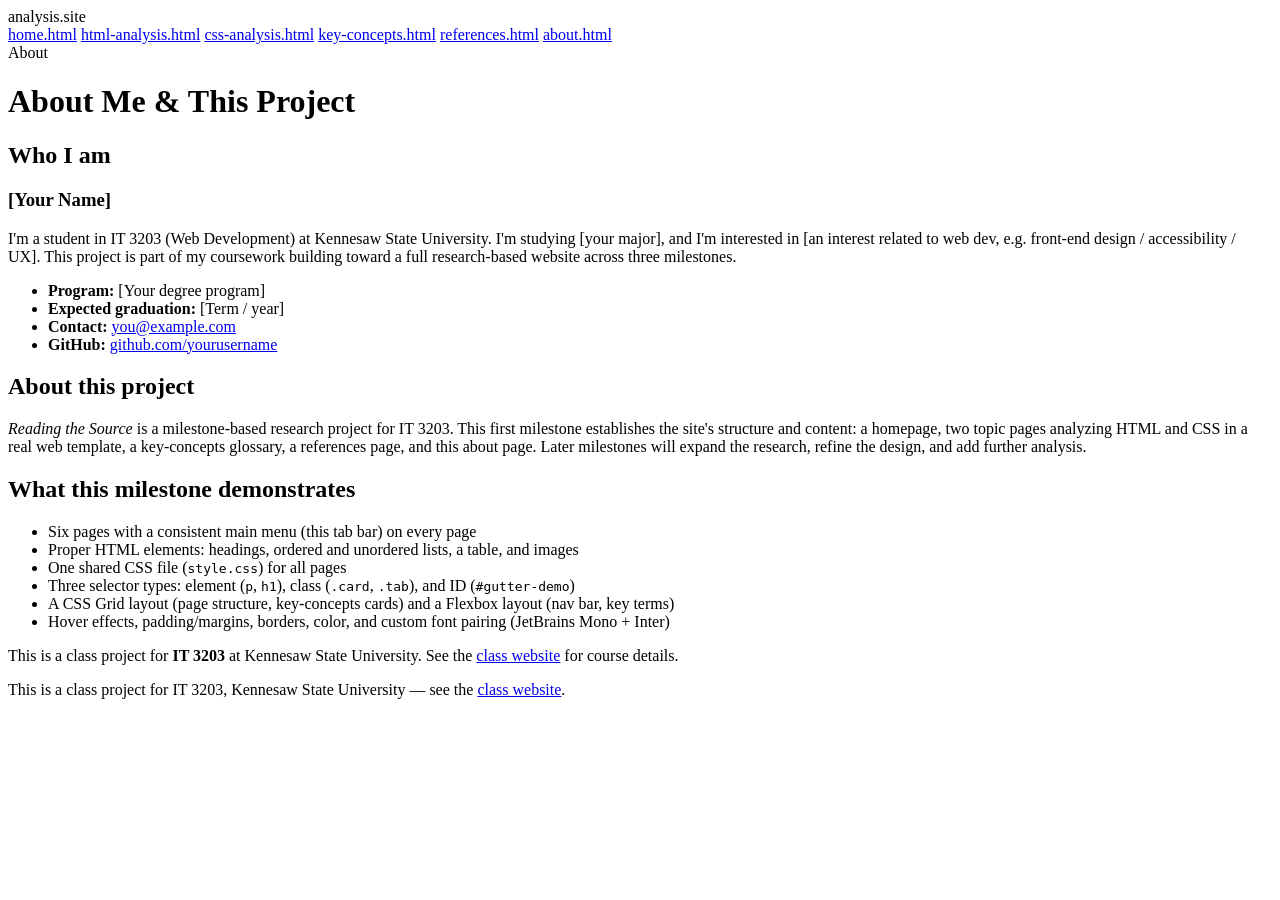
==== about.html @ 023fa659 "Initial commit" ====
<!DOCTYPE html>
<html lang="en">
<head>
  <meta charset="UTF-8">
  <meta name="viewport" content="width=device-width, initial-scale=1">
  <title>Reading the Source | About</title>
  <link rel="stylesheet" href="style.css">
  <link href="https://fonts.googleapis.com/css2?family=JetBrains+Mono:wght@400;600&amp;family=Inter:wght@400;500;600&amp;display=swap" rel="stylesheet">
</head>
<body>
<div class="page">

  <nav class="tabbar">
    <div class="brand"><span class="dot"></span> analysis.site</div>
    <a class="tab" href="index.html">home.html</a>
    <a class="tab" href="html-analysis.html">html-analysis.html</a>
    <a class="tab" href="css-analysis.html">css-analysis.html</a>
    <a class="tab" href="key-concepts.html">key-concepts.html</a>
    <a class="tab" href="references.html">references.html</a>
    <a class="tab active" href="about.html">about.html</a>
  </nav>

  <main>
    <span class="eyebrow">About</span>
    <h1>About Me &amp; This Project</h1>

    <h2>Who I am</h2>
    <div class="card">
      <h3>[Your Name]</h3>
      <p>
        I'm a student in IT 3203 (Web Development) at Kennesaw State
        University. <!-- Replace this paragraph with 2-3 sentences about
        your major, year, interests, or career goals. --> I'm studying
        [your major], and I'm interested in [an interest related to web
        dev, e.g. front-end design / accessibility / UX]. This project is
        part of my coursework building toward a full research-based
        website across three milestones.
      </p>
      <ul>
        <li><strong>Program:</strong> [Your degree program]</li>
        <li><strong>Expected graduation:</strong> [Term / year]</li>
        <li><strong>Contact:</strong> <a href="mailto:you@example.com">you@example.com</a></li>
        <li><strong>GitHub:</strong> <a href="https://github.com/yourusername" target="_blank" rel="noopener">github.com/yourusername</a></li>
      </ul>
    </div>

    <h2>About this project</h2>
    <p>
      <em>Reading the Source</em> is a milestone-based research project
      for IT 3203. This first milestone establishes the site's structure
      and content: a homepage, two topic pages analyzing HTML and CSS in
      a real web template, a key-concepts glossary, a references page,
      and this about page. Later milestones will expand the research,
      refine the design, and add further analysis.
    </p>

    <h2>What this milestone demonstrates</h2>
    <ul>
      <li>Six pages with a consistent main menu (this tab bar) on every page</li>
      <li>Proper HTML elements: headings, ordered and unordered lists, a table, and images</li>
      <li>One shared CSS file (<code>style.css</code>) for all pages</li>
      <li>Three selector types: element (<code>p</code>, <code>h1</code>), class (<code>.card</code>, <code>.tab</code>), and ID (<code>#gutter-demo</code>)</li>
      <li>A CSS Grid layout (page structure, key-concepts cards) and a Flexbox layout (nav bar, key terms)</li>
      <li>Hover effects, padding/margins, borders, color, and custom font pairing (JetBrains Mono + Inter)</li>
    </ul>

    <div class="card">
      <p>
        This is a class project for <strong>IT 3203</strong> at Kennesaw
        State University. See the
        <a href="https://ksuweb.github.io/IT3203/" target="_blank" rel="noopener">class website</a>
        for course details.
      </p>
    </div>
  </main>

  <footer>
    This is a class project for IT 3203, Kennesaw State University &mdash;
    see the <a href="https://ksuweb.github.io/IT3203/" target="_blank" rel="noopener">class website</a>.
  </footer>

</div>
</body>
</html>
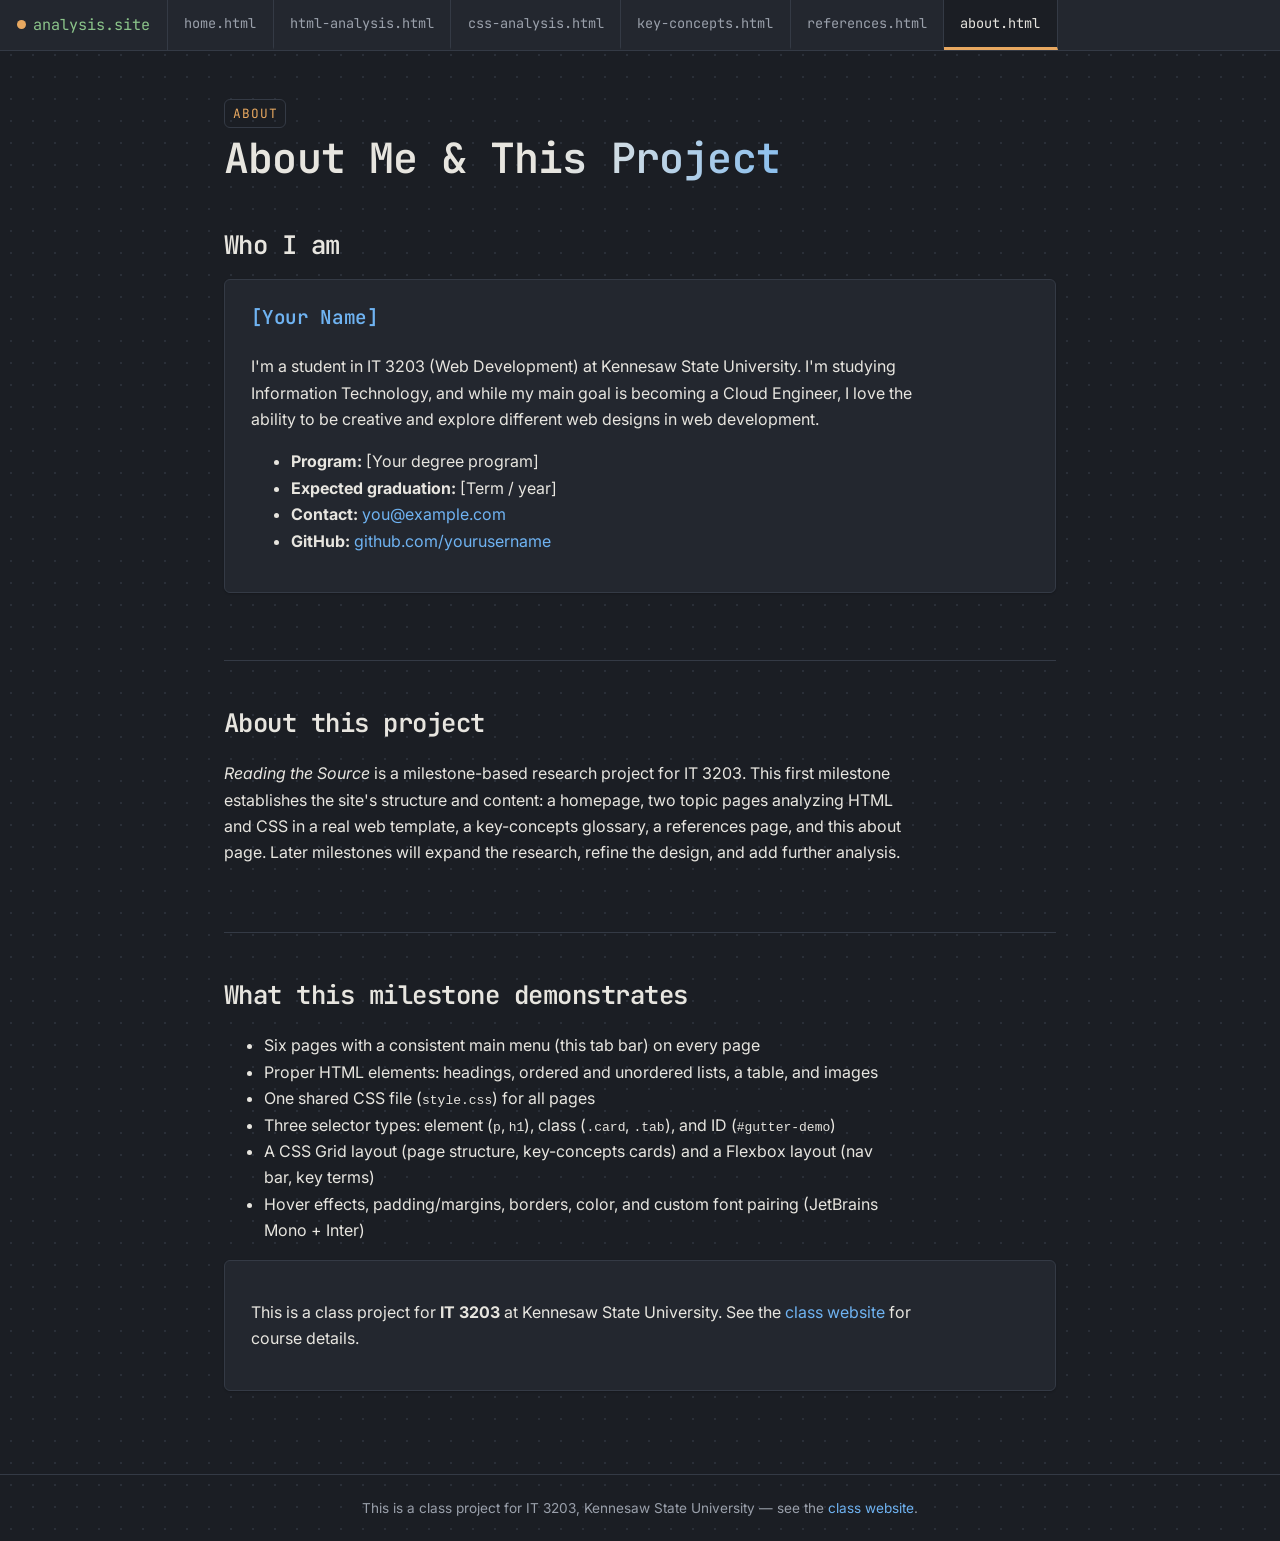
==== commit 4c7f56b6: "Update about.html" ====
--- a/about.html
+++ b/about.html
@@ -31,10 +31,7 @@
         I'm a student in IT 3203 (Web Development) at Kennesaw State
         University. <!-- Replace this paragraph with 2-3 sentences about
         your major, year, interests, or career goals. --> I'm studying
-        [your major], and I'm interested in [an interest related to web
-        dev, e.g. front-end design / accessibility / UX]. This project is
-        part of my coursework building toward a full research-based
-        website across three milestones.
+        Information Technology, and while my main goal is becoming a Cloud Engineer, I love the ability to be creative and explore different web designs in web development.
       </p>
       <ul>
         <li><strong>Program:</strong> [Your degree program]</li>
@@ -81,4 +78,4 @@
 
 </div>
 </body>
-</html>+</html>
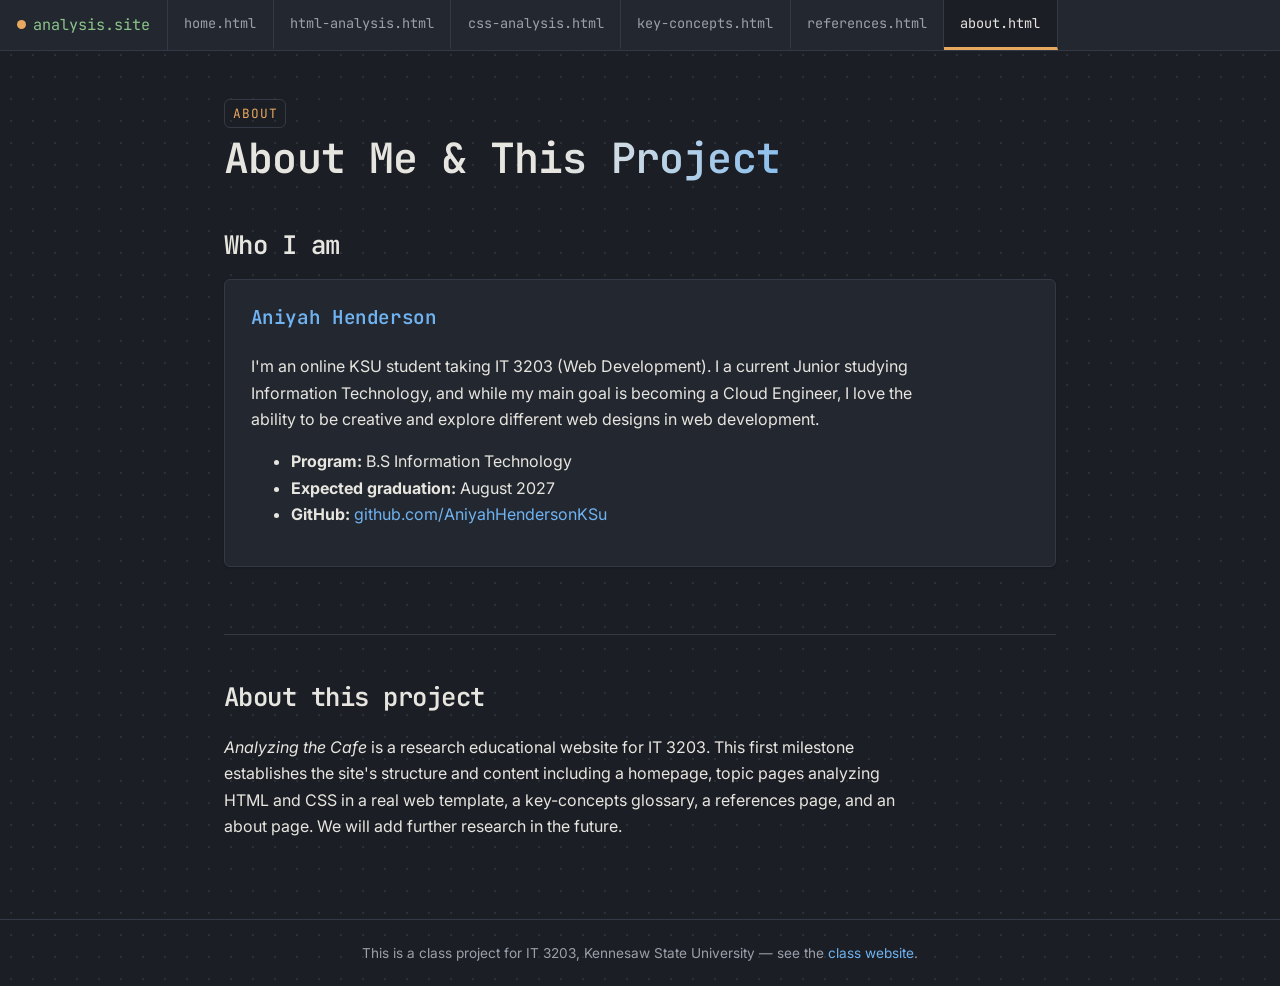
==== commit b8fc7827: "Update about.html" ====
--- a/about.html
+++ b/about.html
@@ -3,7 +3,7 @@
 <head>
   <meta charset="UTF-8">
   <meta name="viewport" content="width=device-width, initial-scale=1">
-  <title>Reading the Source | About</title>
+  <title>Analyzing the Cafe | About</title>
   <link rel="stylesheet" href="style.css">
   <link href="https://fonts.googleapis.com/css2?family=JetBrains+Mono:wght@400;600&amp;family=Inter:wght@400;500;600&amp;display=swap" rel="stylesheet">
 </head>
@@ -26,49 +26,27 @@
 
     <h2>Who I am</h2>
     <div class="card">
-      <h3>[Your Name]</h3>
+      <h3>Aniyah Henderson</h3>
       <p>
-        I'm a student in IT 3203 (Web Development) at Kennesaw State
-        University. <!-- Replace this paragraph with 2-3 sentences about
-        your major, year, interests, or career goals. --> I'm studying
+        I'm an online KSU student taking IT 3203 (Web Development). I a current Junior studying
         Information Technology, and while my main goal is becoming a Cloud Engineer, I love the ability to be creative and explore different web designs in web development.
       </p>
       <ul>
-        <li><strong>Program:</strong> [Your degree program]</li>
-        <li><strong>Expected graduation:</strong> [Term / year]</li>
-        <li><strong>Contact:</strong> <a href="mailto:you@example.com">you@example.com</a></li>
-        <li><strong>GitHub:</strong> <a href="https://github.com/yourusername" target="_blank" rel="noopener">github.com/yourusername</a></li>
+        <li><strong>Program:</strong> B.S Information Technology </li>
+        <li><strong>Expected graduation:</strong> August 2027 </li>
+        <li><strong>GitHub:</strong> <a href="https://github.com/AniyahHendersonKSU" target="_blank" rel="noopener">github.com/AniyahHendersonKSu</a></li>
       </ul>
     </div>
 
     <h2>About this project</h2>
     <p>
-      <em>Reading the Source</em> is a milestone-based research project
+      <em>Analyzing the Cafe</em> is a research educational website
       for IT 3203. This first milestone establishes the site's structure
-      and content: a homepage, two topic pages analyzing HTML and CSS in
+      and content including a homepage, topic pages analyzing HTML and CSS in
       a real web template, a key-concepts glossary, a references page,
-      and this about page. Later milestones will expand the research,
-      refine the design, and add further analysis.
+      and an about page. We will add further research in the future.
     </p>
 
-    <h2>What this milestone demonstrates</h2>
-    <ul>
-      <li>Six pages with a consistent main menu (this tab bar) on every page</li>
-      <li>Proper HTML elements: headings, ordered and unordered lists, a table, and images</li>
-      <li>One shared CSS file (<code>style.css</code>) for all pages</li>
-      <li>Three selector types: element (<code>p</code>, <code>h1</code>), class (<code>.card</code>, <code>.tab</code>), and ID (<code>#gutter-demo</code>)</li>
-      <li>A CSS Grid layout (page structure, key-concepts cards) and a Flexbox layout (nav bar, key terms)</li>
-      <li>Hover effects, padding/margins, borders, color, and custom font pairing (JetBrains Mono + Inter)</li>
-    </ul>
-
-    <div class="card">
-      <p>
-        This is a class project for <strong>IT 3203</strong> at Kennesaw
-        State University. See the
-        <a href="https://ksuweb.github.io/IT3203/" target="_blank" rel="noopener">class website</a>
-        for course details.
-      </p>
-    </div>
   </main>
 
   <footer>
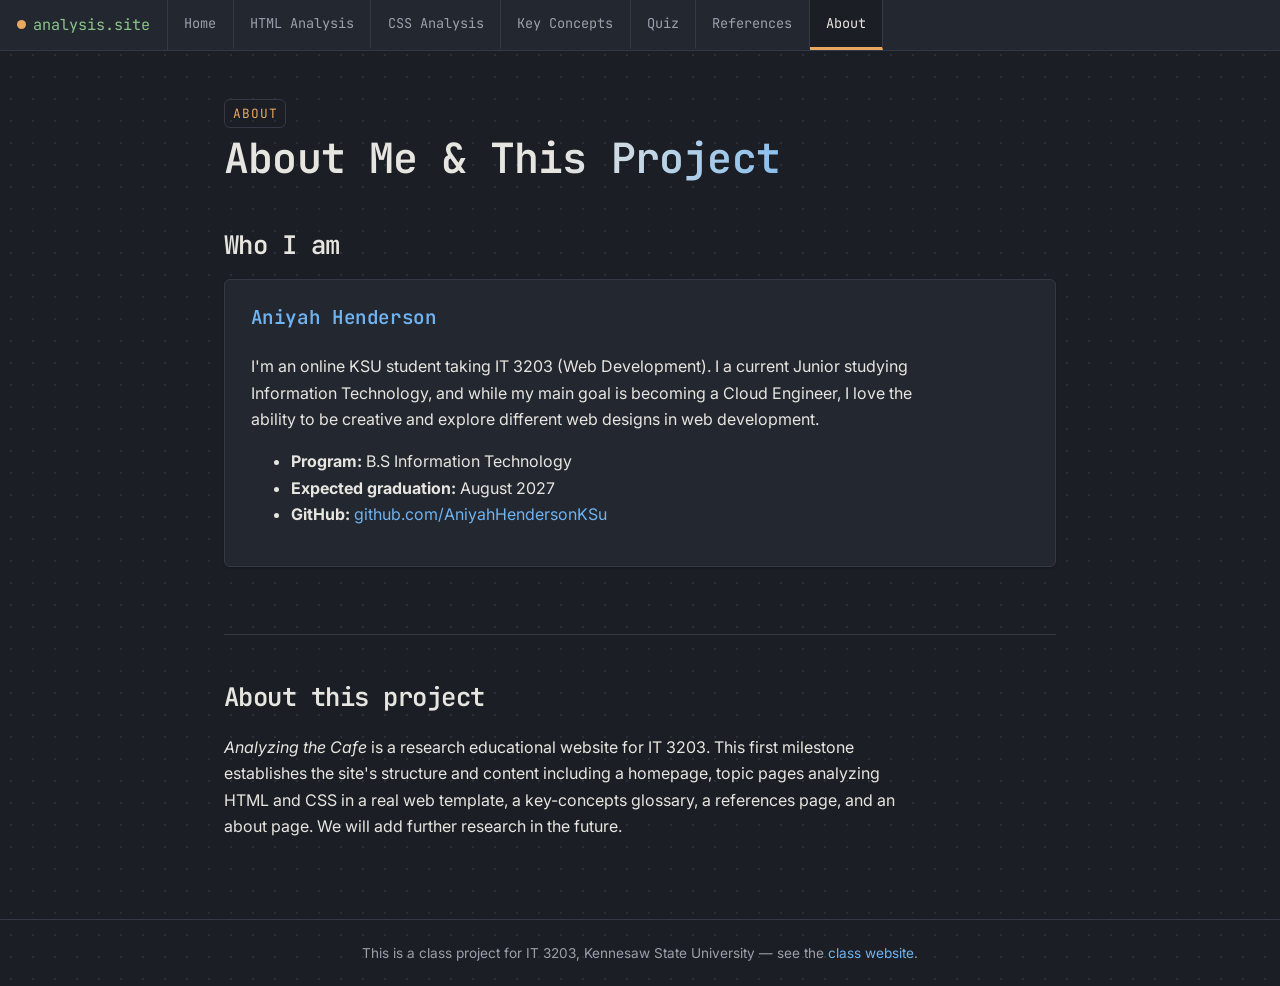
==== commit 9ce81c07: "Update about.html" ====
--- a/about.html
+++ b/about.html
@@ -12,12 +12,13 @@
 
   <nav class="tabbar">
     <div class="brand"><span class="dot"></span> analysis.site</div>
-    <a class="tab" href="index.html">home.html</a>
-    <a class="tab" href="html-analysis.html">html-analysis.html</a>
-    <a class="tab" href="css-analysis.html">css-analysis.html</a>
-    <a class="tab" href="key-concepts.html">key-concepts.html</a>
-    <a class="tab" href="references.html">references.html</a>
-    <a class="tab active" href="about.html">about.html</a>
+    <a class="tab" href="index.html">Home</a>
+    <a class="tab" href="html-analysis.html">HTML Analysis</a>
+    <a class="tab" href="css-analysis.html">CSS Analysis</a>
+    <a class="tab" href="key-concepts.html">Key Concepts</a>
+    <a class="tab" href="quiz.html">Quiz</a>
+    <a class="tab" href="references.html">References</a>
+    <a class="tab active" href="about.html">About</a>
   </nav>
 
   <main>
--- a/style.css
+++ b/style.css
@@ -0,0 +1,608 @@
+
+:root {
+  --bg:        #1b1e24;   /* app background   */
+  --surface:   #23272f;   /* card / panel bg  */
+  --border:    #343a45;   /* hairline borders */
+  --text:      #e7e5df;   /* primary text     */
+  --text-muted:#9aa0ab;   /* secondary text   */
+  --accent-blue:  #6fb3f2; /* links, tags      */
+  --accent-amber: #e8a860; /* highlights, CTAs */
+  --accent-green: #8bc48a; /* success / labels */
+  --radius: 6px;
+  --shadow-sm: 0 1px 2px rgba(0, 0, 0, 0.2);
+  --shadow-md: 0 8px 24px rgba(0, 0, 0, 0.28);
+  --space-1: 0.5em;
+  --space-2: 1em;
+  --space-3: 1.6em;
+  --space-4: 2.6em;
+}
+
+/* -------------------------------------------------------------
+   1. TYPE SELECTORS (element selectors) — apply broadly by tag
+   ------------------------------------------------------------- */
+* {
+  box-sizing: border-box;
+}
+
+body, html {
+  margin: 0;
+  padding: 0;
+  height: 100%;
+  color: var(--text);
+  font-family: "Inter", "Segoe UI", Arial, sans-serif;
+  line-height: 1.65;
+ 
+  background-color: var(--bg);
+  background-image: radial-gradient(circle, #2a2f38 1px, transparent 1px);
+  background-size: 22px 22px;
+}
+
+h1, h2, h3, h4, h5 {
+  font-family: "JetBrains Mono", "Courier New", monospace;
+  color: var(--text);
+  font-weight: 600;
+  letter-spacing: -0.02em;
+  margin-top: 0;
+}
+
+h1 {
+  font-size: 2.6rem;
+  line-height: 1.15;
+  margin-bottom: 0.5em;
+  /* Signature title treatment: a two-color gradient across the text,
+     nodding to syntax highlighting without overusing color elsewhere. */
+  background: linear-gradient(100deg, var(--text) 40%, var(--accent-blue) 75%, var(--accent-amber) 100%);
+  -webkit-background-clip: text;
+  background-clip: text;
+  -webkit-text-fill-color: transparent;
+}
+
+h2 {
+  font-size: 1.6rem;
+  margin-bottom: 0.5em;
+  margin-top: var(--space-4);
+  padding-top: var(--space-3);
+  border-top: 1px solid var(--border);
+}
+
+main h2:first-of-type {
+  border-top: none;
+  padding-top: 0;
+  margin-top: var(--space-3);
+}
+
+h3 { font-size: 1.2rem; color: var(--accent-blue); }
+
+p {
+  color: var(--text);
+  max-width: 68ch;
+}
+
+ul, ol {
+  color: var(--text);
+  max-width: 68ch;
+}
+
+a {
+  color: var(--accent-blue);
+  text-decoration: none;
+  border-bottom: 1px solid transparent;
+  transition: border-color 0.15s ease, color 0.15s ease;
+}
+
+a:hover {
+  color: var(--accent-amber);
+  border-bottom: 1px solid var(--accent-amber);
+}
+
+table {
+  border-collapse: collapse;
+  width: 100%;
+  margin: 1.5em 0;
+  font-size: 0.95rem;
+}
+
+th, td {
+  border: 1px solid var(--border);
+  padding: 0.6em 0.9em;
+  text-align: left;
+}
+
+th {
+  background-color: var(--surface);
+  color: var(--accent-amber);
+  font-family: "JetBrains Mono", monospace;
+  font-weight: 500;
+}
+
+tr:hover td {
+  background-color: rgba(111, 179, 242, 0.06);
+}
+
+img {
+  max-width: 100%;
+  border-radius: var(--radius);
+  border: 1px solid var(--border);
+}
+
+.page {
+  display: grid;
+  grid-template-rows: auto 1fr auto;
+  min-height: 100vh;
+}
+
+
+.tabbar {
+  display: flex;
+  flex-wrap: wrap;
+  align-items: stretch;
+  background-color: var(--surface);
+  border-bottom: 1px solid var(--border);
+  position: sticky;
+  top: 0;
+  z-index: 10;
+}
+
+.tabbar .brand {
+  display: flex;
+  align-items: center;
+  gap: 0.5em;
+  padding: 0 1.1em;
+  font-family: "JetBrains Mono", monospace;
+  color: var(--accent-green);
+  font-size: 0.95rem;
+  border-right: 1px solid var(--border);
+}
+
+.tabbar .brand .dot {
+  width: 9px;
+  height: 9px;
+  border-radius: 50%;
+  background: var(--accent-amber);
+  display: inline-block;
+}
+
+.tab {
+  padding: 0.9em 1.2em;
+  font-family: "JetBrains Mono", monospace;
+  font-size: 0.85rem;
+  color: var(--text-muted);
+  border-right: 1px solid var(--border);
+  border-bottom: 3px solid transparent;
+}
+
+.tab:hover {
+  color: var(--text);
+  background-color: rgba(255, 255, 255, 0.03);
+  border-bottom: 3px solid var(--accent-blue);
+}
+
+.tab.active {
+  color: var(--text);
+  background-color: var(--bg);
+  border-bottom: 3px solid var(--accent-amber);
+}
+
+
+main {
+  max-width: 880px;
+  margin: 0 auto;
+  padding: 3em 1.5em 4em;
+  width: 100%;
+}
+
+#gutter-demo,
+.gutter {
+  display: flex;
+  flex-direction: column;
+  gap: 0;
+  background-color: var(--surface);
+  border: 1px solid var(--border);
+  border-radius: var(--radius);
+  padding: 0;
+  margin: var(--space-3) 0;
+  box-shadow: var(--shadow-sm);
+  overflow: hidden;
+}
+
+.gutter::before {
+  content: "";
+  display: block;
+  height: 2em;
+  background: linear-gradient(180deg, #2a2f38, #23272f);
+  border-bottom: 1px solid var(--border);
+  background-image:
+    radial-gradient(circle 5px at 18px 50%, #e8756a 100%, transparent 0),
+    radial-gradient(circle 5px at 38px 50%, var(--accent-amber) 100%, transparent 0),
+    radial-gradient(circle 5px at 58px 50%, var(--accent-green) 100%, transparent 0);
+}
+
+.gutter .row {
+  display: flex;
+  gap: 1.2em;
+  padding: 1.2em 1.6em;
+}
+
+.gutter .lines {
+  font-family: "JetBrains Mono", monospace;
+  color: #4b5160;
+  font-size: 0.85rem;
+  text-align: right;
+  user-select: none;
+  border-right: 1px solid var(--border);
+  padding-right: 1em;
+  line-height: 1.8;
+}
+
+.gutter .code {
+  font-family: "JetBrains Mono", monospace;
+  font-size: 0.85rem;
+  color: var(--accent-green);
+  line-height: 1.8;
+  overflow-x: auto;
+}
+
+
+.eyebrow {
+  font-family: "JetBrains Mono", monospace;
+  font-size: 0.8rem;
+  color: var(--accent-amber);
+  text-transform: uppercase;
+  letter-spacing: 0.08em;
+  margin-bottom: 0.6em;
+  display: inline-block;
+  border: 1px solid var(--border);
+  padding: 0.2em 0.6em;
+  border-radius: var(--radius);
+}
+
+.card {
+  background-color: var(--surface);
+  border: 1px solid var(--border);
+  border-radius: var(--radius);
+  padding: 1.4em 1.6em;
+  margin-bottom: 1.2em;
+  box-shadow: var(--shadow-sm);
+  transition: transform 0.18s ease, box-shadow 0.18s ease, border-color 0.18s ease;
+}
+
+.card:hover {
+  border-color: var(--accent-blue);
+  transform: translateY(-3px);
+  box-shadow: var(--shadow-md);
+}
+
+
+.concept-grid {
+  display: grid;
+  grid-template-columns: repeat(auto-fit, minmax(260px, 1fr));
+  gap: 1.2em;
+  margin: 1.6em 0;
+}
+
+.concept-grid .card h3 {
+  margin-top: 0;
+}
+
+.toc {
+  display: grid;
+  gap: 0.7em;
+  margin: 1.6em 0 2em;
+}
+
+.toc a {
+  display: block;
+  background-color: var(--surface);
+  border: 1px solid var(--border);
+  border-radius: var(--radius);
+  padding: 0.9em 1.1em;
+  color: var(--text);
+  border-bottom: 1px solid var(--border);
+}
+
+.toc a:hover {
+  border-color: var(--accent-amber);
+  color: var(--accent-amber);
+}
+
+.toc a .num {
+  color: var(--accent-blue);
+  font-family: "JetBrains Mono", monospace;
+  margin-right: 0.6em;
+}
+
+.key-terms {
+  display: flex;
+  flex-wrap: wrap;
+  gap: 0.6em;
+  margin: 1em 0 2em;
+}
+
+.key-terms span {
+  font-family: "JetBrains Mono", monospace;
+  font-size: 0.82rem;
+  background-color: var(--surface);
+  border: 1px solid var(--border);
+  color: var(--accent-green);
+  padding: 0.35em 0.7em;
+  border-radius: var(--radius);
+}
+
+/* Homepage hero stat strip — real numbers pulled from the analysis
+   itself (not placeholder metrics), third demonstration of CSS Grid */
+.stat-strip {
+  display: grid;
+  grid-template-columns: repeat(auto-fit, minmax(160px, 1fr));
+  gap: 1px;
+  background-color: var(--border);
+  border: 1px solid var(--border);
+  border-radius: var(--radius);
+  overflow: hidden;
+  margin: var(--space-3) 0 var(--space-4);
+}
+
+.stat-strip .stat {
+  background-color: var(--surface);
+  padding: 1.4em 1.2em;
+  text-align: center;
+}
+
+.stat-strip .stat .num {
+  display: block;
+  font-family: "JetBrains Mono", monospace;
+  font-size: 2rem;
+  font-weight: 600;
+  color: var(--accent-amber);
+  line-height: 1;
+  margin-bottom: 0.3em;
+}
+
+.stat-strip .stat .label {
+  font-size: 0.78rem;
+  color: var(--text-muted);
+  text-transform: uppercase;
+  letter-spacing: 0.05em;
+}
+
+blockquote {
+  border-left: 3px solid var(--accent-amber);
+  margin: 1.4em 0;
+  padding: 0.2em 0 0.2em 1.2em;
+  color: var(--text-muted);
+  font-style: italic;
+}
+
+footer {
+  border-top: 1px solid var(--border);
+  padding: 1.6em 1.5em;
+  text-align: center;
+  font-size: 0.85rem;
+  color: var(--text-muted);
+}
+
+footer a {
+  color: var(--accent-blue);
+}
+
+@media (max-width: 600px) {
+  h1 { font-size: 1.8rem; }
+  .tabbar .brand { display: none; }
+  .gutter { flex-direction: column; }
+  .gutter .lines {
+    border-right: none;
+    border-bottom: 1px solid var(--border);
+    padding-right: 0;
+    padding-bottom: 0.5em;
+    text-align: left;
+  }
+}
+
+
+@media (prefers-reduced-motion: reduce) {
+  * { transition: none !important; }
+}
+
+a:focus-visible,
+.tab:focus-visible {
+  outline: 2px solid var(--accent-blue);
+  outline-offset: 2px;
+  border-radius: 2px;
+}
+
+
+/* ==========================================================
+   QUIZ PAGE
+   ========================================================== */
+
+.quiz-intro {
+    margin-bottom: var(--space-3);
+}
+
+.quiz-form {
+    display: flex;
+    flex-direction: column;
+    gap: var(--space-3);
+}
+
+.question-card {
+    background: var(--surface);
+    border: 1px solid var(--border);
+    border-radius: var(--radius);
+    padding: 1.6em;
+    box-shadow: var(--shadow-sm);
+    transition: 0.2s ease;
+}
+
+.question-card:hover {
+    border-color: var(--accent-blue);
+    box-shadow: var(--shadow-md);
+}
+
+.question-card h3 {
+    margin-top: 0;
+    color: var(--accent-amber);
+}
+
+.question-card p {
+    margin-bottom: 1em;
+}
+
+/* Text box */
+
+.question-card input[type="text"]{
+    width:100%;
+    padding:0.8em;
+    margin-top:.6em;
+
+    background:var(--bg);
+    color:var(--text);
+
+    border:1px solid var(--border);
+    border-radius:var(--radius);
+
+    font-size:1rem;
+}
+
+.question-card input[type="text"]:focus{
+    outline:none;
+    border-color:var(--accent-blue);
+}
+
+/* Radio + Checkbox */
+
+.question-card label{
+    display:block;
+    padding:.45em 0;
+    cursor:pointer;
+}
+
+.question-card input[type="radio"],
+.question-card input[type="checkbox"]{
+    margin-right:.6em;
+    accent-color:var(--accent-blue);
+}
+
+/* Buttons */
+
+.quiz-buttons{
+    display:flex;
+    gap:1em;
+    margin-top:2em;
+}
+
+.quiz-buttons button{
+
+    padding:.9em 1.6em;
+
+    border:none;
+    border-radius:var(--radius);
+
+    font-family:"JetBrains Mono", monospace;
+    font-size:.9rem;
+
+    cursor:pointer;
+
+    background:var(--accent-blue);
+    color:#fff;
+
+    transition:.2s;
+}
+
+.quiz-buttons button:hover{
+
+    background:var(--accent-amber);
+    color:#111;
+
+}
+
+/* Results */
+
+#results{
+
+    display:none;
+
+    margin-top:2.5em;
+
+    background:var(--surface);
+
+    border:1px solid var(--border);
+
+    border-radius:var(--radius);
+
+    padding:1.8em;
+
+    box-shadow:var(--shadow-md);
+
+}
+
+#results h2{
+    margin-top:0;
+    border:none;
+    padding:0;
+}
+
+.score{
+
+    font-size:1.3rem;
+    font-weight:bold;
+    margin-bottom:1em;
+
+}
+
+.pass{
+    color:var(--accent-green);
+}
+
+.fail{
+    color:#ff7070;
+}
+
+.result-card{
+
+    padding:1em;
+
+    margin:1em 0;
+
+    border-left:4px solid var(--border);
+
+    background:rgba(255,255,255,.02);
+
+}
+
+.correct{
+
+    color:var(--accent-green);
+
+}
+
+.incorrect{
+
+    color:#ff7070;
+
+}
+
+.correct-answer{
+
+    color:var(--accent-amber);
+
+    font-family:"JetBrains Mono", monospace;
+
+    margin-top:.4em;
+
+}
+
+@media(max-width:700px){
+
+.quiz-buttons{
+
+    flex-direction:column;
+
+}
+
+.quiz-buttons button{
+
+    width:100%;
+
+}
+
+}
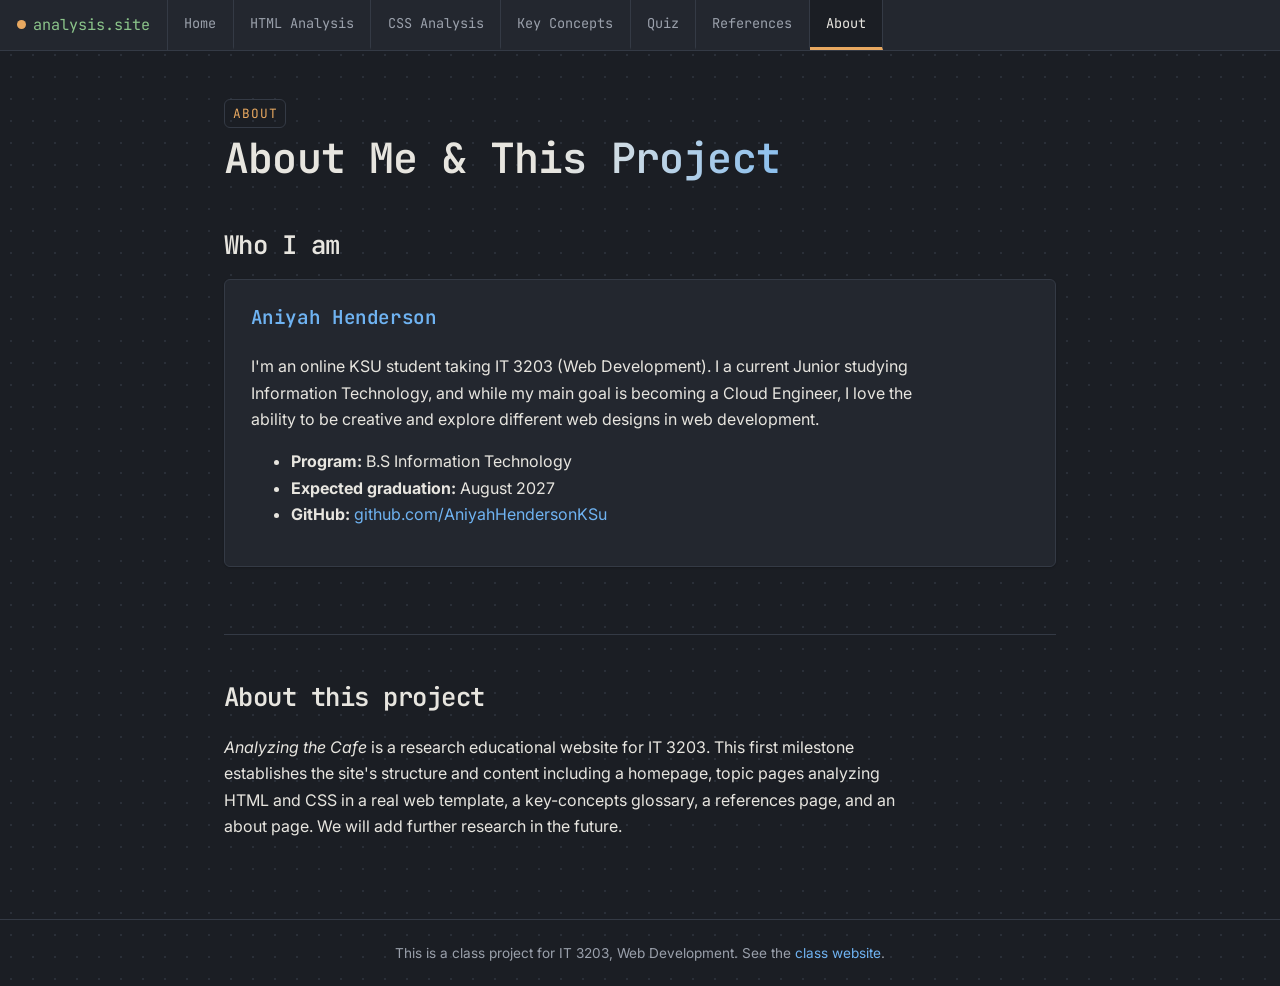
==== commit b6b1fa0f: "Update about.html" ====
--- a/about.html
+++ b/about.html
@@ -51,8 +51,8 @@
   </main>
 
   <footer>
-    This is a class project for IT 3203, Kennesaw State University &mdash;
-    see the <a href="https://ksuweb.github.io/IT3203/" target="_blank" rel="noopener">class website</a>.
+    This is a class project for IT 3203, Web Development.
+    See the <a href="https://ksuweb.github.io/IT3203/" target="_blank" rel="noopener">class website</a>.
   </footer>
 
 </div>
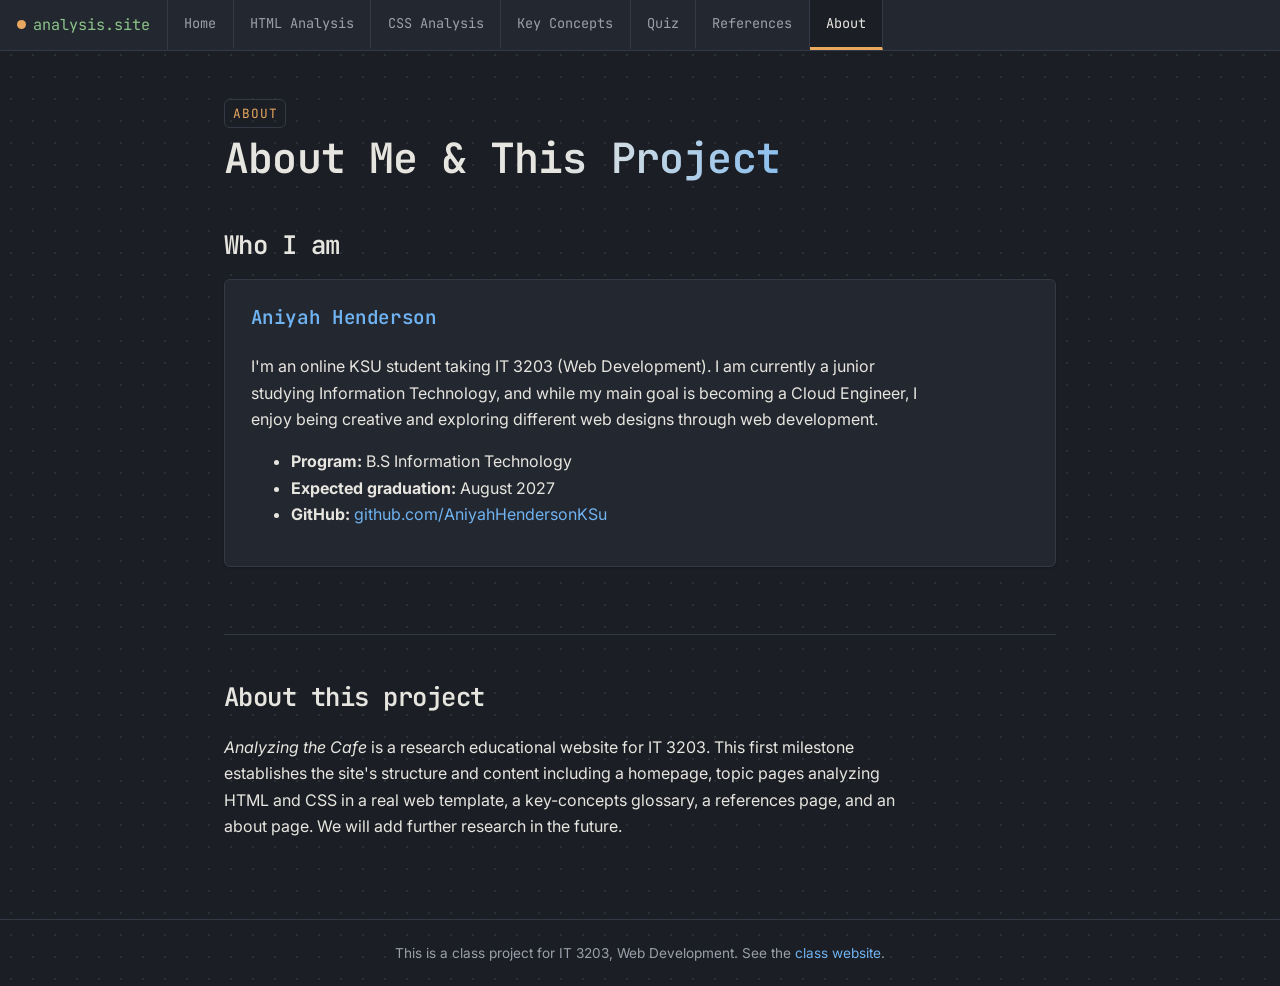
==== commit 42287079: "Update about.html" ====
--- a/about.html
+++ b/about.html
@@ -28,10 +28,10 @@
     <h2>Who I am</h2>
     <div class="card">
       <h3>Aniyah Henderson</h3>
-      <p>
-        I'm an online KSU student taking IT 3203 (Web Development). I a current Junior studying
-        Information Technology, and while my main goal is becoming a Cloud Engineer, I love the ability to be creative and explore different web designs in web development.
-      </p>
+     <p>
+  I'm an online KSU student taking IT 3203 (Web Development). I am currently a junior studying
+  Information Technology, and while my main goal is becoming a Cloud Engineer, I enjoy being creative and exploring different web designs through web development.
+     </p>
       <ul>
         <li><strong>Program:</strong> B.S Information Technology </li>
         <li><strong>Expected graduation:</strong> August 2027 </li>
--- a/style.css
+++ b/style.css
@@ -102,6 +102,12 @@
   font-size: 0.95rem;
 }
 
+.table-wrapper {
+  width: 100%;
+  overflow-x: auto;
+  margin: 1.5em 0;
+}
+
 th, td {
   border: 1px solid var(--border);
   padding: 0.6em 0.9em;
@@ -120,11 +126,14 @@
 }
 
 img {
+  display: block;
   max-width: 100%;
+  height: auto;
+  margin: 1.5em auto;
+
   border-radius: var(--radius);
   border: 1px solid var(--border);
 }
-
 .page {
   display: grid;
   grid-template-rows: auto 1fr auto;
@@ -372,6 +381,12 @@
   font-style: italic;
 }
 
+.image-caption {
+  font-size: 0.9rem;
+  color: var(--text-muted);
+  margin-top: -0.8em;
+}
+
 footer {
   border-top: 1px solid var(--border);
   padding: 1.6em 1.5em;
@@ -384,19 +399,58 @@
   color: var(--accent-blue);
 }
 
-@media (max-width: 600px) {
-  h1 { font-size: 1.8rem; }
-  .tabbar .brand { display: none; }
-  .gutter { flex-direction: column; }
-  .gutter .lines {
-    border-right: none;
-    border-bottom: 1px solid var(--border);
-    padding-right: 0;
-    padding-bottom: 0.5em;
-    text-align: left;
-  }
-}
-
+@media (max-width:600px){
+
+    h1{
+        font-size:1.8rem;
+    }
+
+    h2{
+        font-size:1.3rem;
+    }
+
+    main{
+        padding:1.25em;
+    }
+
+    .tabbar{
+
+        flex-direction:column;
+
+    }
+
+    .tabbar .brand{
+
+        display:none;
+
+    }
+
+    .tab{
+
+        border-right:none;
+        text-align:center;
+
+    }
+
+    .gutter{
+
+        flex-direction:column;
+
+    }
+
+    .gutter .lines{
+
+        border-right:none;
+        border-bottom:1px solid var(--border);
+
+        padding-right:0;
+        padding-bottom:.5em;
+
+        text-align:left;
+
+    }
+
+}
 
 @media (prefers-reduced-motion: reduce) {
   * { transition: none !important; }
@@ -605,4 +659,62 @@
 
 }
 
-}
+.question-card{
+
+    padding:1.2em;
+
+}
+
+.question-card label{
+
+    padding:.8em 0;
+
+}
+
+.question-card input[type="radio"],
+.question-card input[type="checkbox"]{
+
+    transform:scale(1.2);
+
+}
+
+}
+
+
+/* ==========================================
+   Tablet Layout
+========================================== */
+
+@media (max-width:900px){
+
+main{
+
+    max-width:100%;
+
+    padding:2em;
+
+}
+
+.stat-strip{
+
+    grid-template-columns:repeat(2,1fr);
+
+}
+
+@media(max-width:500px){
+
+.stat-strip{
+
+    grid-template-columns:1fr;
+
+}
+
+}
+  
+.concept-grid{
+
+    grid-template-columns:1fr;
+
+}
+
+}
